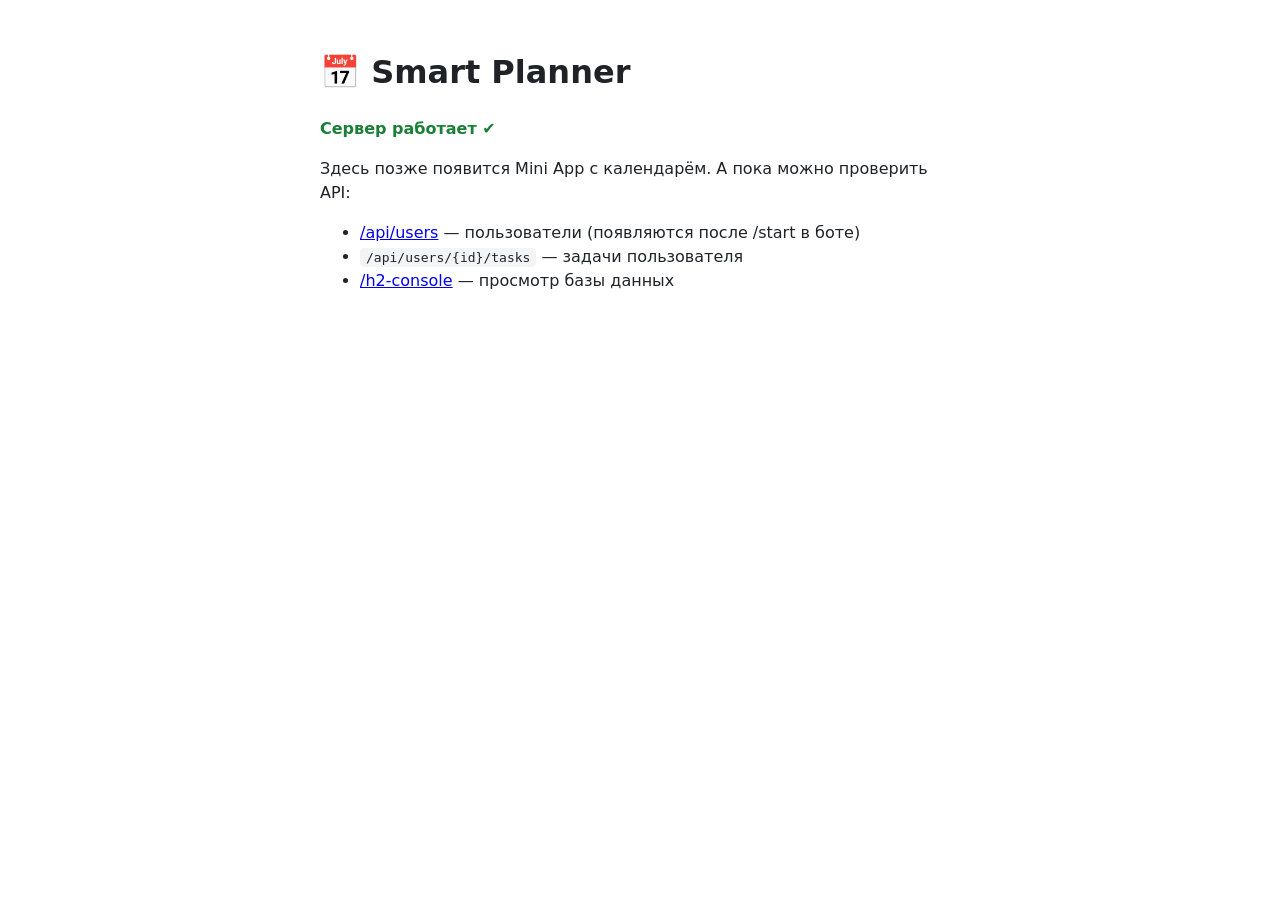
==== src/main/resources/static/index.html @ a32b250b "Каркас проекта: Spring Boot, задачи, Telegram-бот и напоминания - Spring Boot 3.5 + H2, REST API для" ====
<!doctype html>
<html lang="ru">
<head>
    <meta charset="utf-8">
    <meta name="viewport" content="width=device-width, initial-scale=1">
    <title>Smart Planner</title>
    <style>
        body { font-family: system-ui, sans-serif; max-width: 640px; margin: 48px auto; padding: 0 16px; line-height: 1.5; color: #1f2328; }
        code { background: #f3f4f6; padding: 2px 6px; border-radius: 4px; }
        .ok { color: #1a7f37; font-weight: 600; }
    </style>
</head>
<body>
<h1>📅 Smart Planner</h1>
<p class="ok">Сервер работает ✔</p>
<p>Здесь позже появится Mini App с календарём. А пока можно проверить API:</p>
<ul>
    <li><a href="/api/users">/api/users</a> — пользователи (появляются после /start в боте)</li>
    <li><code>/api/users/{id}/tasks</code> — задачи пользователя</li>
    <li><a href="/h2-console">/h2-console</a> — просмотр базы данных</li>
</ul>
</body>
</html>
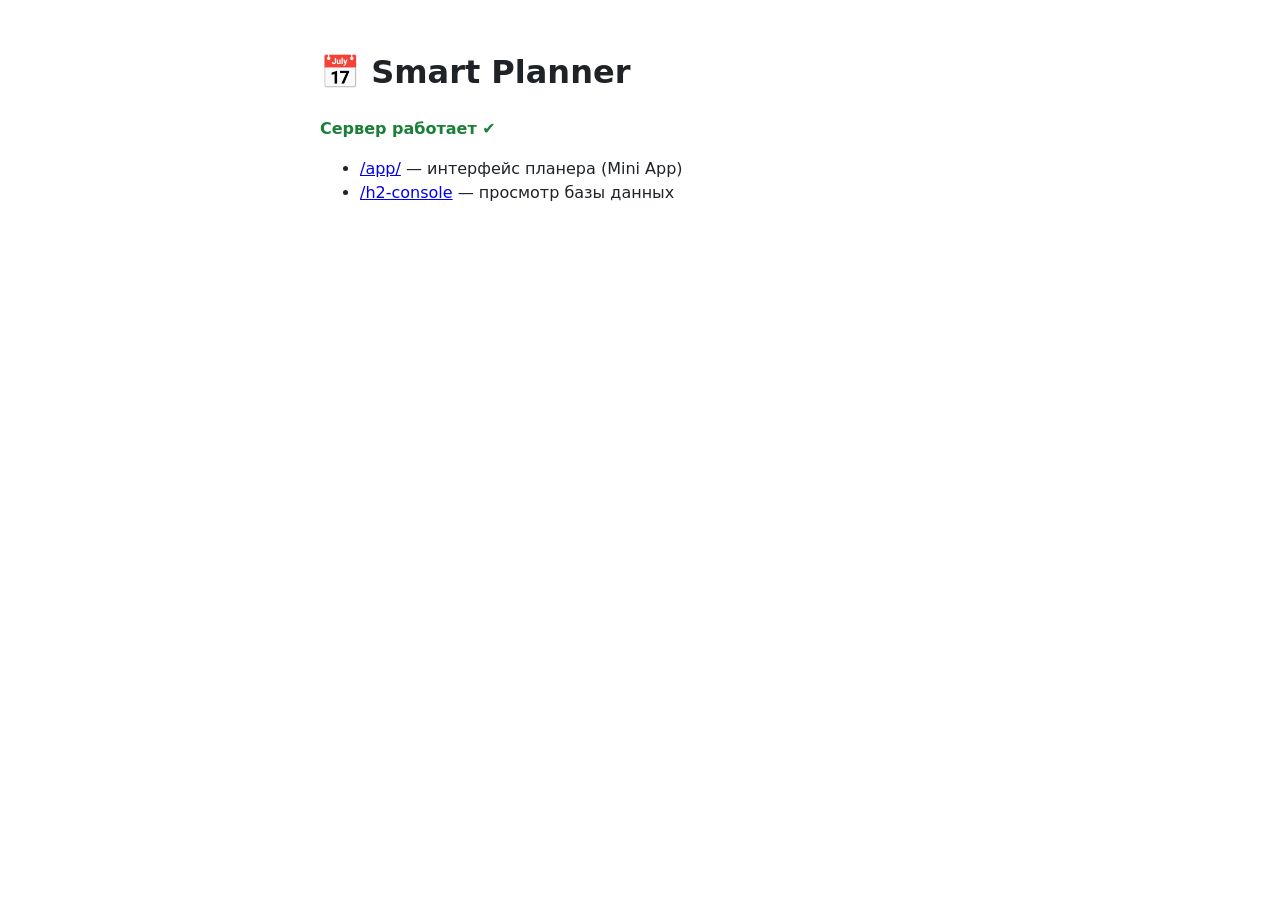
==== commit 6a7ec11b: "Mini App: интерфейс планера внутри Telegram - Интерфейс в static/app: неделя, день на тетрадном лист" ====
--- a/src/main/resources/static/index.html
+++ b/src/main/resources/static/index.html
@@ -13,10 +13,8 @@
 <body>
 <h1>📅 Smart Planner</h1>
 <p class="ok">Сервер работает ✔</p>
-<p>Здесь позже появится Mini App с календарём. А пока можно проверить API:</p>
 <ul>
-    <li><a href="/api/users">/api/users</a> — пользователи (появляются после /start в боте)</li>
-    <li><code>/api/users/{id}/tasks</code> — задачи пользователя</li>
+    <li><a href="/app/">/app/</a> — интерфейс планера (Mini App)</li>
     <li><a href="/h2-console">/h2-console</a> — просмотр базы данных</li>
 </ul>
 </body>
